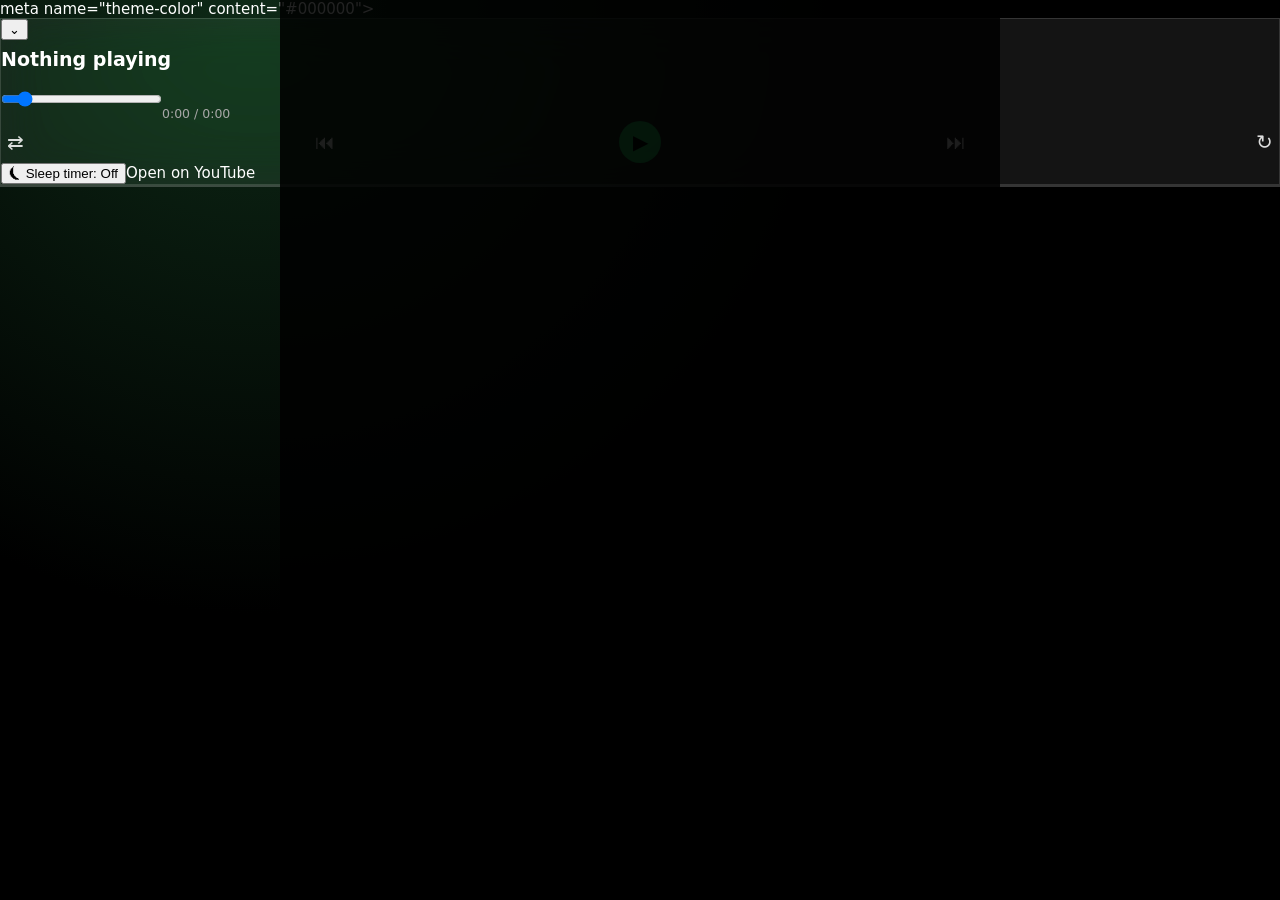
==== index.html @ 213f3b55 "Add meta tags and title to index.html" ====
meta name="theme-color" content="#000000">

<title>BeatNest</title>

<link rel="icon" href="icon.svg" type="image/svg+xml">
<link rel="apple-touch-icon" href="apple-touch-icon.png">
<link rel="manifest" href="manifest.webmanifest">

<meta name="apple-mobile-web-app-capable" content="yes">
<meta name="mobile-web-app-capable" content="yes">
<meta name="apple-mobile-web-app-title" content="BeatNest">

<link rel="stylesheet" href="style.css">

<!-- Vercel Analytics -->
<script>
  window.va = window.va || function () {
    (window.vaq = window.vaq || []).push(arguments);
  };
</script>
<script defer src="/_vercel/insights/script.js"></script>

</head>
<body>
<main id="ob" class="ob"></main>
<div id="app" hidden>
<header class="glass top"><img class="hl" src="icon.svg" alt="BeatNest"><input id="q" type="search" placeholder="What do you want to listen to?"><button id="me" class="ic"></button></header>
<div class="main"><section id="view"></section></div>
<div id="mini" class="glass mini" hidden><img id="mi" alt=""><div><b id="mt"></b><small id="ma"></small></div><button id="mv" class="ic">⏮</button><button id="mp" class="ic pri">▶</button><button id="mx" class="ic">⏭</button></div>
<nav class="glass tabs"><div class="logo"><img src="icon.svg" alt="">BeatNest</div><button data-v="home" class="on">Home</button><button data-v="search">Search</button><button data-v="lib">Your Library</button></nav>
</div>
<div id="np" class="np glass"><button id="cl" class="ic">⌄</button><div id="vid" class="vid"></div><h2 id="nt">Nothing playing</h2><p id="na"></p><input id="sk" type="range" max="1000" value="0"><small id="tm">0:00 / 0:00</small>
<div class="ctl"><button id="sh" title="Shuffle">⇄</button><button id="pv">⏮</button><button id="pp" class="pri">▶</button><button id="nx">⏭</button><button id="rp" title="Repeat">↻</button></div>
<div class="ctl2"><button id="sl">⏾ Sleep timer: Off</button><a id="yl" target="_blank" rel="noopener">Open on YouTube</a></div></div>
<div id="ts" class="glass ts"></div>
<script src="https://www.youtube.com/iframe_api"></script><script src="app.js"></script></body></html>
---- style.css ----
:root{--g:#1db954;--b:#000;--t:#fff;--m:#a7a7a7}
*{box-sizing:border-box;margin:0}
body{background:radial-gradient(circle at 20% 0,#0e2a17,#000 45%);color:var(--t);font:15px system-ui,-apple-system,Segoe UI,Roboto,sans-serif;padding:env(safe-area-inset-top) 0 190px;min-height:100vh}
.glass{background:rgba(255,255,255,.08);-webkit-backdrop-filter:blur(24px) saturate(180%);backdrop-filter:blur(24px) saturate(180%);border:1px solid rgba(255,255,255,.14)}
header{position:sticky;top:0;z-index:5;display:flex;gap:12px;align-items:center;padding:12px 16px;border-width:0 0 1px}
h1{font-size:20px;color:var(--g);letter-spacing:-.5px}
input{flex:1;background:rgba(255,255,255,.1);border:0;border-radius:22px;padding:11px 16px;color:var(--t);font-size:15px;outline:0;min-width:0}
input:focus-visible,button:focus-visible{outline:2px solid var(--g)}
nav,#moods,#ol{display:flex;gap:8px;overflow-x:auto;padding:12px 16px}
#ol{flex-wrap:wrap;padding:0 0 16px}
nav button,#ol button{white-space:nowrap;border:0;border-radius:18px;padding:8px 14px;background:rgba(255,255,255,.1);color:var(--t)}
.on{background:var(--g)!important;color:#000!important}
main{padding:0 16px;max-width:720px;margin:auto}
#moods{padding:4px 0 12px;flex-wrap:wrap}
#moods button{flex:1 1 44%;padding:18px 12px;border:1px solid rgba(255,255,255,.14);border-radius:16px;background:rgba(255,255,255,.07);color:var(--t);font-size:16px;font-weight:600;text-align:left}
h2{margin:8px 0 10px;font-size:19px}
.row{display:flex;gap:12px;align-items:center;padding:8px;border-radius:12px;cursor:pointer}
.row:active{background:rgba(255,255,255,.1)}
.row img{width:56px;height:56px;border-radius:8px;object-fit:cover;background:#222}
.row div{min-width:0}.row b,.np b{display:block;white-space:nowrap;overflow:hidden;text-overflow:ellipsis;font-weight:600}
small{color:var(--m)}
#more{display:block;margin:14px auto;padding:10px 22px;border:0;border-radius:20px;background:var(--g);font-weight:700}
footer{position:fixed;left:8px;right:8px;bottom:calc(8px + env(safe-area-inset-bottom));z-index:9;border-radius:22px;padding:10px 14px;display:grid;grid-template-columns:110px 1fr;gap:4px 12px;align-items:center;max-width:720px;margin:auto}
#yt{width:110px;height:62px;grid-row:1/3;border-radius:10px;overflow:hidden;background:#111}#yt iframe{width:110px;height:62px}
.np{min-width:0}.ctl{display:flex;justify-content:space-between}
.ctl button{background:0;border:0;color:var(--t);font-size:20px;padding:6px;opacity:.85}
.ctl button.on{background:0!important;color:var(--g)!important;opacity:1}
#pp{background:var(--g)!important;color:#000;border-radius:50%;width:42px;height:42px}
#ob{position:fixed;inset:0;z-index:20;background:#000d;display:flex;align-items:center;justify-content:center;padding:20px}
#ob[hidden]{display:none}.card{padding:24px;border-radius:24px;width:100%;max-width:380px}
.card input{width:100%;margin:14px 0}.card p{margin-bottom:10px;color:var(--m)}
#go{width:100%;padding:13px;border:0;border-radius:24px;background:var(--g);font-weight:700;font-size:16px}
.empty{color:var(--m);padding:20px 0;line-height:1.5}
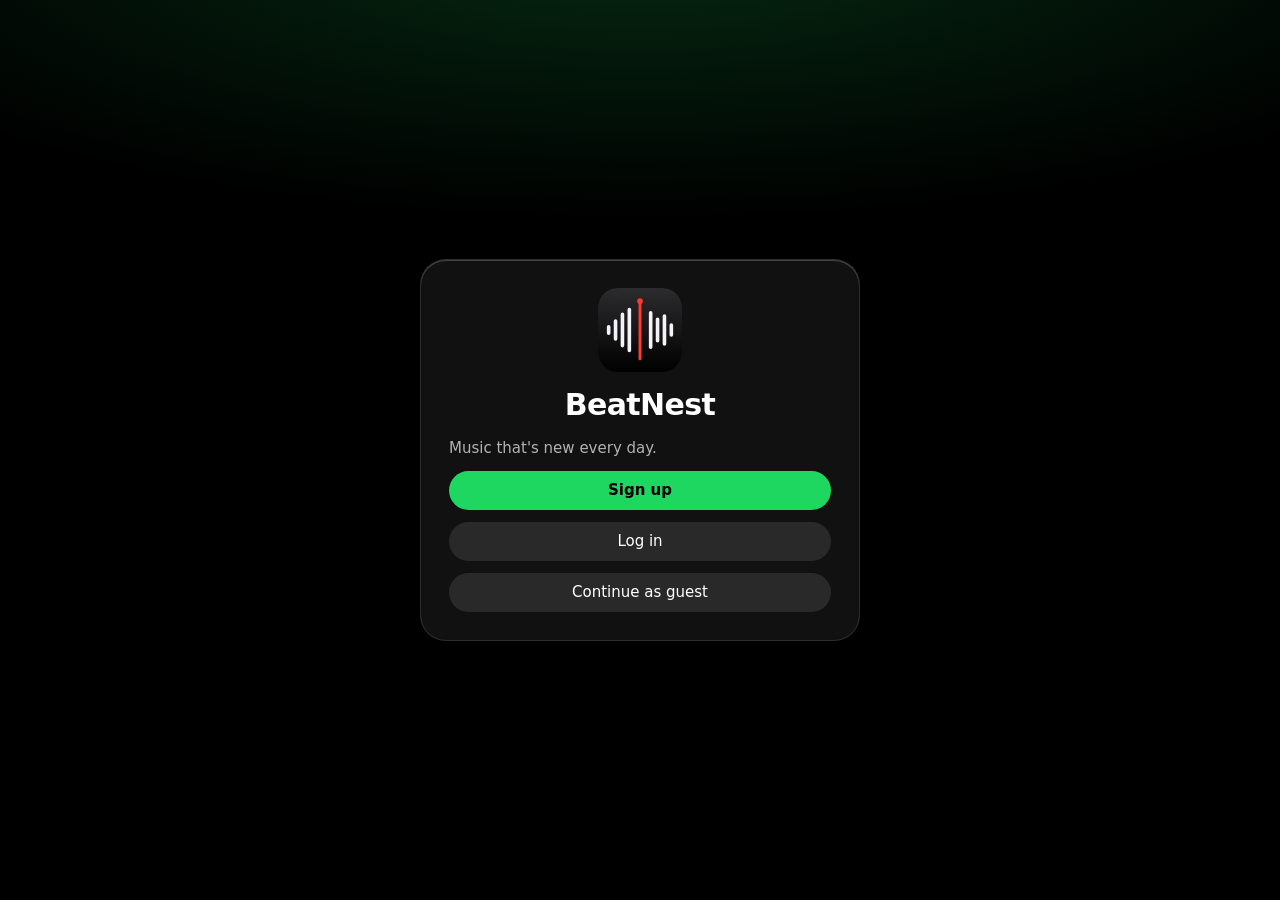
==== commit eed3f480: "Fix HTML formatting and add missing newline" ====
--- a/index.html
+++ b/index.html
@@ -1,4 +1,6 @@
-meta name="theme-color" content="#000000">
+<!doctype html><html lang="en"><head><meta charset="utf-8">
+<meta name="viewport" content="width=device-width,initial-scale=1,viewport-fit=cover">
+<meta name="theme-color" content="#000000">
 
 <title>BeatNest</title>
 
--- a/style.css
+++ b/style.css
@@ -1,33 +1,35 @@
-:root{--g:#1db954;--b:#000;--t:#fff;--m:#a7a7a7}
-*{box-sizing:border-box;margin:0}
-body{background:radial-gradient(circle at 20% 0,#0e2a17,#000 45%);color:var(--t);font:15px system-ui,-apple-system,Segoe UI,Roboto,sans-serif;padding:env(safe-area-inset-top) 0 190px;min-height:100vh}
-.glass{background:rgba(255,255,255,.08);-webkit-backdrop-filter:blur(24px) saturate(180%);backdrop-filter:blur(24px) saturate(180%);border:1px solid rgba(255,255,255,.14)}
-header{position:sticky;top:0;z-index:5;display:flex;gap:12px;align-items:center;padding:12px 16px;border-width:0 0 1px}
-h1{font-size:20px;color:var(--g);letter-spacing:-.5px}
-input{flex:1;background:rgba(255,255,255,.1);border:0;border-radius:22px;padding:11px 16px;color:var(--t);font-size:15px;outline:0;min-width:0}
-input:focus-visible,button:focus-visible{outline:2px solid var(--g)}
-nav,#moods,#ol{display:flex;gap:8px;overflow-x:auto;padding:12px 16px}
-#ol{flex-wrap:wrap;padding:0 0 16px}
-nav button,#ol button{white-space:nowrap;border:0;border-radius:18px;padding:8px 14px;background:rgba(255,255,255,.1);color:var(--t)}
-.on{background:var(--g)!important;color:#000!important}
-main{padding:0 16px;max-width:720px;margin:auto}
-#moods{padding:4px 0 12px;flex-wrap:wrap}
-#moods button{flex:1 1 44%;padding:18px 12px;border:1px solid rgba(255,255,255,.14);border-radius:16px;background:rgba(255,255,255,.07);color:var(--t);font-size:16px;font-weight:600;text-align:left}
-h2{margin:8px 0 10px;font-size:19px}
-.row{display:flex;gap:12px;align-items:center;padding:8px;border-radius:12px;cursor:pointer}
-.row:active{background:rgba(255,255,255,.1)}
-.row img{width:56px;height:56px;border-radius:8px;object-fit:cover;background:#222}
-.row div{min-width:0}.row b,.np b{display:block;white-space:nowrap;overflow:hidden;text-overflow:ellipsis;font-weight:600}
-small{color:var(--m)}
-#more{display:block;margin:14px auto;padding:10px 22px;border:0;border-radius:20px;background:var(--g);font-weight:700}
-footer{position:fixed;left:8px;right:8px;bottom:calc(8px + env(safe-area-inset-bottom));z-index:9;border-radius:22px;padding:10px 14px;display:grid;grid-template-columns:110px 1fr;gap:4px 12px;align-items:center;max-width:720px;margin:auto}
-#yt{width:110px;height:62px;grid-row:1/3;border-radius:10px;overflow:hidden;background:#111}#yt iframe{width:110px;height:62px}
-.np{min-width:0}.ctl{display:flex;justify-content:space-between}
-.ctl button{background:0;border:0;color:var(--t);font-size:20px;padding:6px;opacity:.85}
-.ctl button.on{background:0!important;color:var(--g)!important;opacity:1}
-#pp{background:var(--g)!important;color:#000;border-radius:50%;width:42px;height:42px}
-#ob{position:fixed;inset:0;z-index:20;background:#000d;display:flex;align-items:center;justify-content:center;padding:20px}
-#ob[hidden]{display:none}.card{padding:24px;border-radius:24px;width:100%;max-width:380px}
-.card input{width:100%;margin:14px 0}.card p{margin-bottom:10px;color:var(--m)}
-#go{width:100%;padding:13px;border:0;border-radius:24px;background:var(--g);font-weight:700;font-size:16px}
-.empty{color:var(--m);padding:20px 0;line-height:1.5}
+:root{--a:#1ed760;--m:#b3b3b3}
+*{box-sizing:border-box;margin:0;-webkit-tap-highlight-color:transparent}
+[hidden]{display:none!important}
+body{background:radial-gradient(110% 50% at 50% -8%,rgba(30,215,96,.2),transparent 65%) fixed,#000;color:#fff;font:15px/1.4 -apple-system,"SF Pro Display",system-ui,"Segoe UI",Roboto,sans-serif;min-height:100dvh;overflow-x:hidden}
+.glass{background:rgba(28,28,28,.62);backdrop-filter:blur(28px) saturate(180%);-webkit-backdrop-filter:blur(28px) saturate(180%);border:1px solid rgba(255,255,255,.12);box-shadow:inset 0 1px 0 rgba(255,255,255,.22),0 12px 40px rgba(0,0,0,.55);border-radius:26px}
+button{font:inherit;color:inherit;background:rgba(255,255,255,.1);border:0;border-radius:99px;padding:9px 16px;cursor:pointer;transition:.2s}
+button:hover{background:rgba(255,255,255,.2)}button:focus-visible,input:focus-visible{outline:2px solid var(--a);outline-offset:2px}
+button.on{background:var(--a);color:#000}.pri{background:var(--a);color:#000;font-weight:700}.pri:hover{background:#4ff083}
+input{font:inherit;color:#fff;background:rgba(255,255,255,.1);border:0;border-radius:99px;padding:11px 16px;width:100%}input::placeholder{color:var(--m)}
+small,p{color:var(--m)}h1{font-size:30px;margin:6px 0 14px;letter-spacing:-.02em}h2{margin:26px 0 10px;font-size:21px}.ic{width:40px;height:40px;padding:0;flex:none}
+.ob{min-height:100dvh;display:grid;place-items:center;padding:20px}.box{width:min(440px,100%);padding:28px;display:grid;gap:12px}.box h1{margin:0}
+.pick{display:grid;grid-template-columns:repeat(3,1fr);gap:12px;max-height:48vh;overflow:auto}.pick .c{width:auto;text-align:center}.pick .c.on img{outline:3px solid var(--a);outline-offset:2px}
+.langs{display:flex;flex-wrap:wrap;gap:8px}
+.top{position:fixed;z-index:5;inset:max(10px,env(safe-area-inset-top)) 12px auto;display:flex;gap:12px;align-items:center;padding:8px 10px 8px 12px}
+.main{max-width:1100px;margin:auto;padding:calc(76px + env(safe-area-inset-top)) 16px 200px}
+.chips{display:flex;gap:8px;overflow-x:auto;padding:4px 0}.chips button{flex:none}
+.row{display:flex;align-items:center;gap:12px;padding:8px;border-radius:12px;cursor:pointer}.row:hover{background:rgba(255,255,255,.08)}
+.row img,.mini img{width:52px;height:52px;border-radius:8px;object-fit:cover}.row div,.mini div{flex:1;min-width:0}.row b,.mini b,.c b{display:block;white-space:nowrap;overflow:hidden;text-overflow:ellipsis}
+.row button{padding:6px 10px;background:none;font-size:18px}.row button.on{background:none;color:var(--a)}
+.shelf{display:flex;gap:14px;overflow-x:auto;padding-bottom:8px;scrollbar-width:none}.c{flex:none;width:152px;cursor:pointer;padding:8px;border-radius:12px}.c:hover{background:rgba(255,255,255,.08)}.c img{width:100%;aspect-ratio:1;object-fit:cover;border-radius:10px;margin-bottom:8px}.rd img{border-radius:50%}
+.qg{display:grid;grid-template-columns:repeat(2,1fr);gap:10px}.q{display:flex;align-items:center;gap:10px;background:rgba(255,255,255,.09);border-radius:8px;overflow:hidden;font-weight:700;cursor:pointer;min-height:56px}.q:hover{background:rgba(255,255,255,.18)}.q img{width:56px;height:56px;object-fit:cover}.q .ph{width:56px;height:56px;display:grid;place-items:center;background:linear-gradient(135deg,#1ed760,#0a5a2a);font-size:22px}
+.tiles{display:grid;grid-template-columns:repeat(2,1fr);gap:12px}.tile{padding:18px 14px;min-height:92px;border-radius:12px;font-weight:700;font-size:18px;cursor:pointer;background:linear-gradient(135deg,#1db954,#0b3d1e)}.tile:nth-child(3n+2){background:linear-gradient(135deg,#2a2a2a,#0e0e0e)}.tile:nth-child(3n){background:linear-gradient(135deg,#169c46,#04140a)}
+.mini{position:fixed;z-index:5;left:12px;right:12px;bottom:calc(76px + env(safe-area-inset-bottom));display:flex;gap:8px;align-items:center;padding:8px;cursor:pointer;max-width:736px;margin:auto}
+.tabs{position:fixed;z-index:5;left:12px;right:12px;bottom:max(12px,env(safe-area-inset-bottom));display:flex;justify-content:space-around;padding:6px;max-width:736px;margin:auto;border-radius:99px}.tabs button{background:none;padding:10px 12px;font-size:13px;color:var(--m)}.tabs button.on{background:rgba(255,255,255,.16);color:#fff}.logo{display:none}
+.np{position:fixed;z-index:9;inset:8px;display:flex;flex-direction:column;gap:10px;padding:18px;max-width:560px;margin:auto;overflow:auto;transform:translateY(115%);transition:transform .45s cubic-bezier(.2,.9,.3,1);border-radius:34px;max-height:720px}.np.open{transform:none}
+.vid{aspect-ratio:16/9;min-height:200px;border-radius:18px;overflow:hidden;background:#000}.vid iframe{width:100%;height:100%;border:0;pointer-events:none}
+.ctl{display:flex;justify-content:space-between;align-items:center}.ctl button{width:48px;height:48px;padding:0;font-size:18px}.ctl .pri{width:64px;height:64px;font-size:22px}.ctl2{display:flex;justify-content:space-between;align-items:center;gap:8px}.ctl2 a{color:var(--m);font-size:13px}
+input[type=range]{padding:0;height:6px;accent-color:var(--a)}
+.ts{position:fixed;z-index:20;left:50%;top:calc(env(safe-area-inset-top) + 74px);transform:translate(-50%,-30px);opacity:0;padding:10px 20px;border-radius:99px;transition:.3s;pointer-events:none;width:max-content;max-width:92vw}.ts.on{opacity:1;transform:translate(-50%,0)}
+@media(min-width:900px){.tabs{top:12px;bottom:96px;left:12px;right:auto;width:220px;margin:0;flex-direction:column;justify-content:flex-start;border-radius:20px;gap:4px;padding:14px}.tabs button{text-align:left;font-size:15px}.logo{display:block;font-weight:800;font-size:18px;padding:6px 12px 16px;color:var(--a)}
+.main{margin:0 0 0 244px;max-width:none;padding:90px 28px 130px}.top{left:244px;right:12px}.top input{max-width:420px}.mini{left:12px;right:12px;bottom:12px;max-width:none}.qg{grid-template-columns:repeat(3,1fr)}.tiles{grid-template-columns:repeat(4,1fr)}}
+@media(prefers-reduced-motion:reduce){*{transition:none!important}}
+.hl{width:36px;height:36px;border-radius:9px;flex:none}.lg{width:84px;height:84px;border-radius:20px;justify-self:center}.box h1{text-align:center}
+.logo{display:none;align-items:center;gap:10px;font-weight:800;font-size:19px;color:#fff;padding:4px 8px 16px}.logo img{width:32px;height:32px;border-radius:8px}
+@media(min-width:900px){.logo{display:flex}.hl{display:none}}
